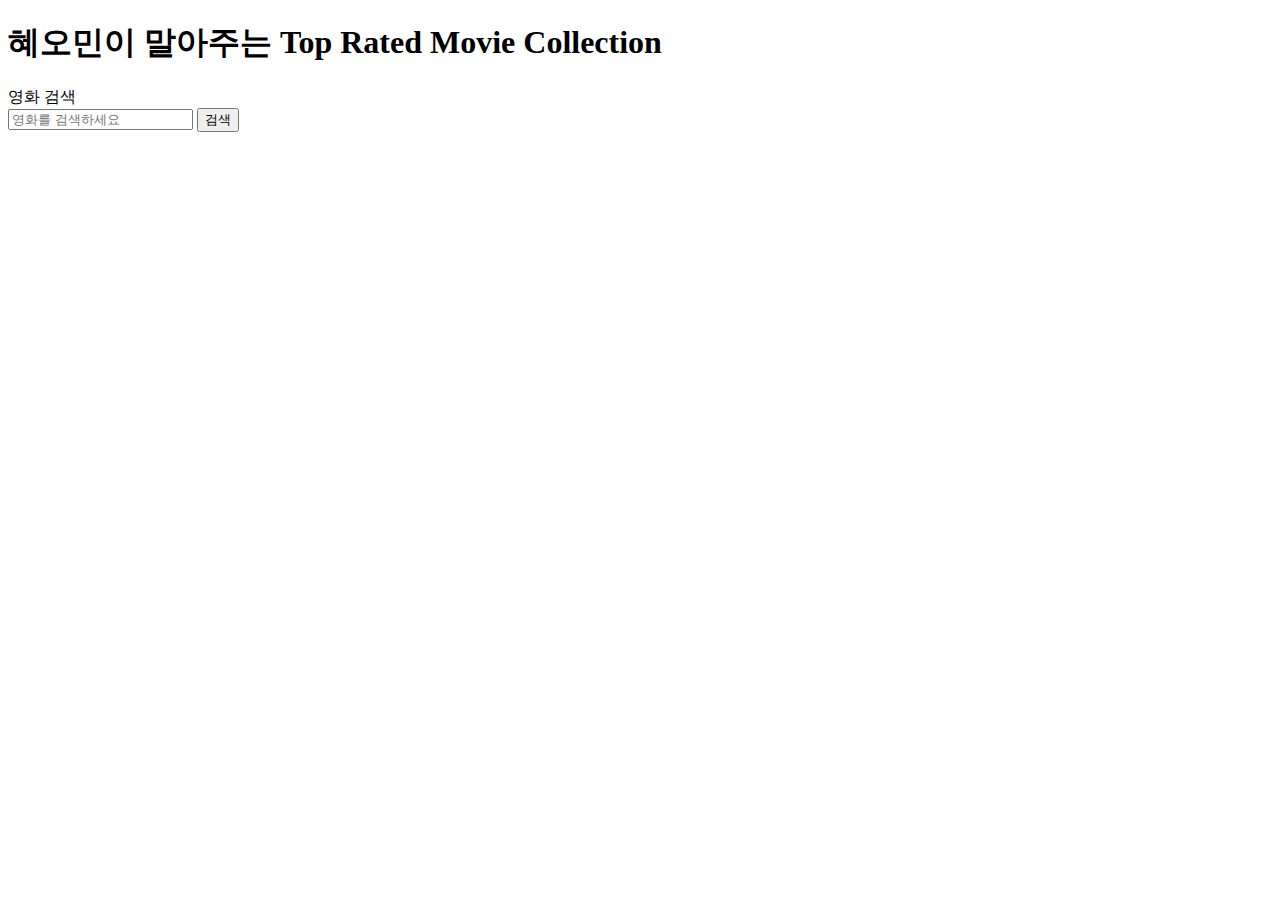
==== index.html @ 1ba194bd "first commit" ====
<!DOCTYPE html>
<html lang="en">

<head>
    <meta charset="UTF-8">
    <meta name="viewport" content="width=device-width, initial-scale=1.0">
    <title>혜오민이 말아주는 Moive Collection</title>
    <script src="script.js"></script>
</head>

<body>
    <nav>

    </nav>
    <header>
        <h1>혜오민이 말아주는 Top Rated Movie Collection</h1>
    </header>
    <main>
        <label>영화 검색</label>
        <form class="movieSearch">
            <input type="text" id="searchInput" placeholder="영화를 검색하세요">
            <button id="search-btn">검색</button>
        </form>
        <section class="movieWrapper">
        </section>
    </main>
    <footer>

    </footer>
</body>

</html>
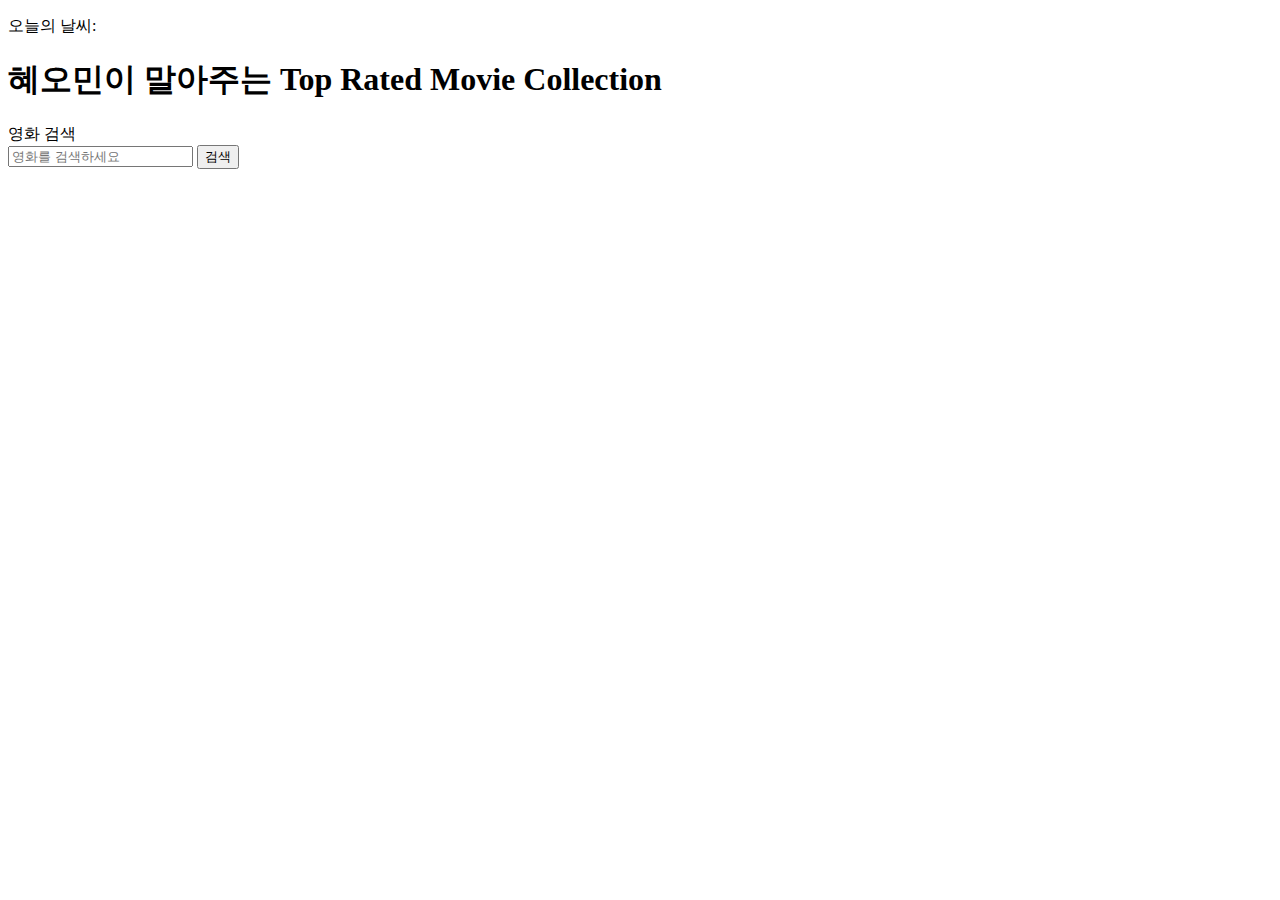
==== commit 63ea865d: "serach function added" ====
--- a/index.html
+++ b/index.html
@@ -5,12 +5,13 @@
     <meta charset="UTF-8">
     <meta name="viewport" content="width=device-width, initial-scale=1.0">
     <title>혜오민이 말아주는 Moive Collection</title>
-    <script src="script.js"></script>
+    <style src=""></style>
+    <script src="/script.js"></script>
 </head>
 
 <body>
-    <nav>
-
+    <nav class="nav-bar">
+        <p>오늘의 날씨: </p>
     </nav>
     <header>
         <h1>혜오민이 말아주는 Top Rated Movie Collection</h1>
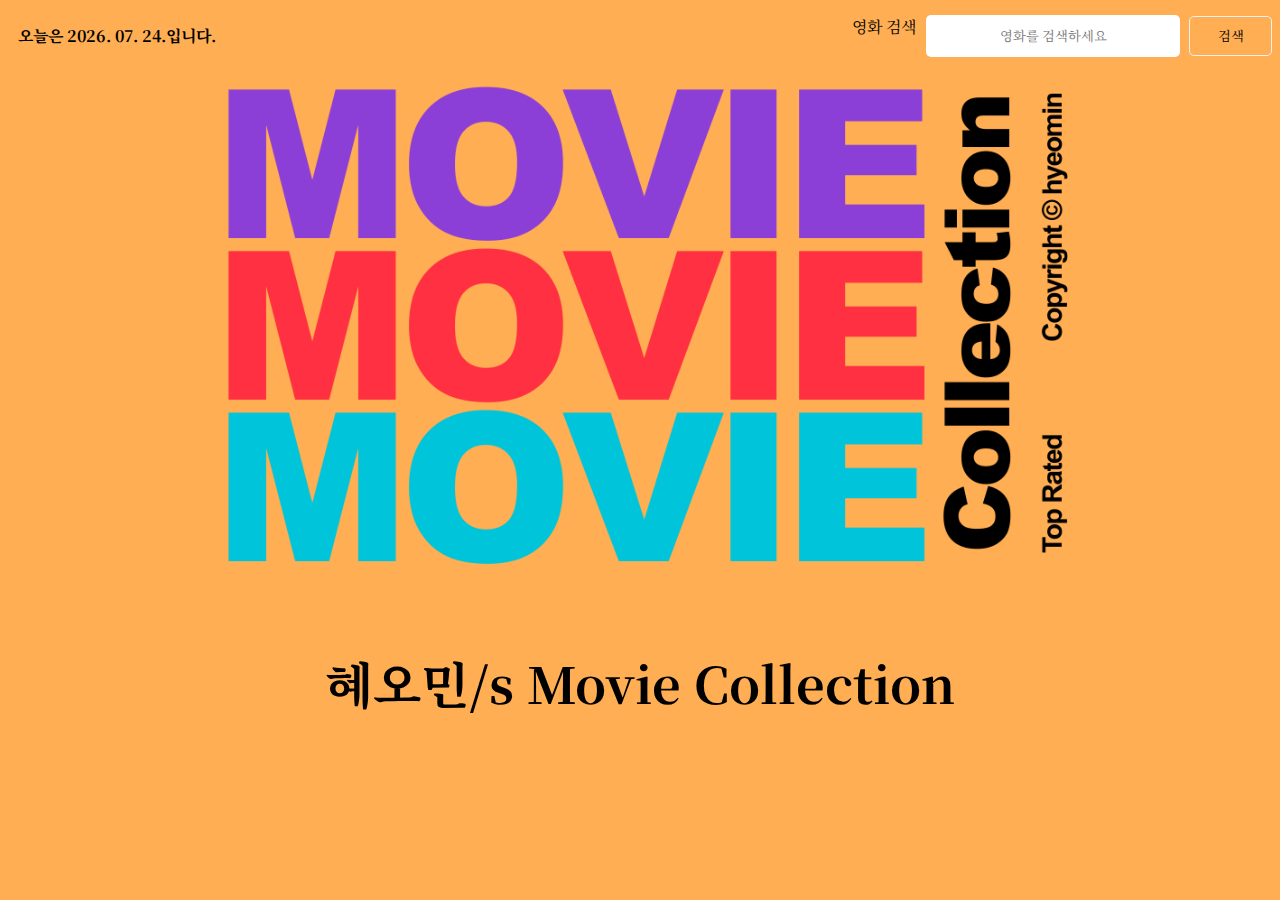
==== commit 0d898719: "index moved" ====
--- a/index.html
+++ b/index.html
@@ -4,30 +4,34 @@
 <head>
     <meta charset="UTF-8">
     <meta name="viewport" content="width=device-width, initial-scale=1.0">
-    <title>혜오민이 말아주는 Moive Collection</title>
-    <style src=""></style>
-    <script src="/script.js"></script>
+    <title>혜오민이 말아주는 Movie Collection</title>
+    <link rel="stylesheet" href="/src/index.css">
+    <script src="/src/script.js" defer></script>
 </head>
 
 <body>
     <nav class="nav-bar">
-        <p>오늘의 날씨: </p>
+        <p id="today-date"></p>
+        <div class="movieSearchBar">
+            <label id="search-label">영화 검색</label>
+            <form class="movieSearch">
+                <input type="text" id="searchInput" placeholder="영화를 검색하세요">
+                <button type="button" id="search-btn">검색</button>
+            </form>
+        </div>
     </nav>
     <header>
-        <h1>혜오민이 말아주는 Top Rated Movie Collection</h1>
+        <img src="/img/header.png" alt="No image" width="100%">
+        <h3>혜오민/s Movie Collection</h3>
     </header>
     <main>
-        <label>영화 검색</label>
-        <form class="movieSearch">
-            <input type="text" id="searchInput" placeholder="영화를 검색하세요">
-            <button id="search-btn">검색</button>
-        </form>
         <section class="movieWrapper">
         </section>
     </main>
     <footer>
 
     </footer>
+
 </body>
 
 </html>--- a/src/index.css
+++ b/src/index.css
@@ -0,0 +1,121 @@
+@import url('https://fonts.googleapis.com/css2?family=Black+Han+Sans&family=Noto+Serif+KR&display=swap');
+
+* {
+    font-family: 'Black Han Sans', sans-serif;
+    font-family: 'Noto Serif KR', serif;
+}
+
+body {
+    background-color: #FFAE53;
+}
+
+.nav-bar {
+    display: flex;
+    justify-content: space-between;
+    align-items: center;
+    width: 100%;
+
+}
+
+#today-date {
+    /* color: green; */
+    font-weight: bold;
+    margin-left: 10px;
+}
+
+.movieSearchBar {
+    display: flex;
+    flex-direction: row;
+    justify-content: space-between;
+    align-items: right;
+}
+
+#search-label {
+    /* color: green; */
+    margin-right: 10px;
+    font-size: 100%;
+}
+
+#search-btn {
+    width: 83px;
+    height: 40px;
+
+    border-radius: 5px;
+    border: 1px solid #F1F1F1;
+    background: rgba(217, 217, 217, 0.00);
+}
+
+#searchInput {
+    width: 250px;
+    height: 40px;
+    text-align: center;
+
+    border-radius: 5px;
+    border: transparent;
+    margin-right: 5px;
+
+}
+
+header>h3 {
+    display: flex;
+    flex-direction: column;
+    /* color: green; */
+    width: 100%;
+    align-items: center;
+
+    font-size: 50px;
+    text-align: center;
+}
+
+.movieWrapper {
+    width: 1200px;
+    padding: 5px;
+
+    display: flex;
+    justify-content: center;
+    flex-direction: row;
+    flex-wrap: wrap;
+    align-items: center;
+
+    margin-left: auto;
+    margin-right: auto;
+}
+
+.single-card {
+    background-color: transparent;
+
+    display: flex;
+    flex-direction: column;
+    flex-wrap: wrap;
+
+    width: 25%;
+    height: 750px;
+
+    background-color: black;
+    border: #F1F1F1;
+    border-radius: 10px;
+    margin: 10px;
+    padding: 10px;
+}
+
+.movieImage {
+    width: 100%;
+    border-radius: 10px;
+}
+
+.movieTitle {
+    color: #FFAE53;
+}
+
+.movieOverview {
+    color: #F1F1F1;
+
+    display: -webkit-box;
+    -webkit-line-clamp: 5;
+    -webkit-box-orient: vertical;
+    overflow: hidden;
+}
+
+.movieVoteAvg{
+    color: #F1F1F1;
+}